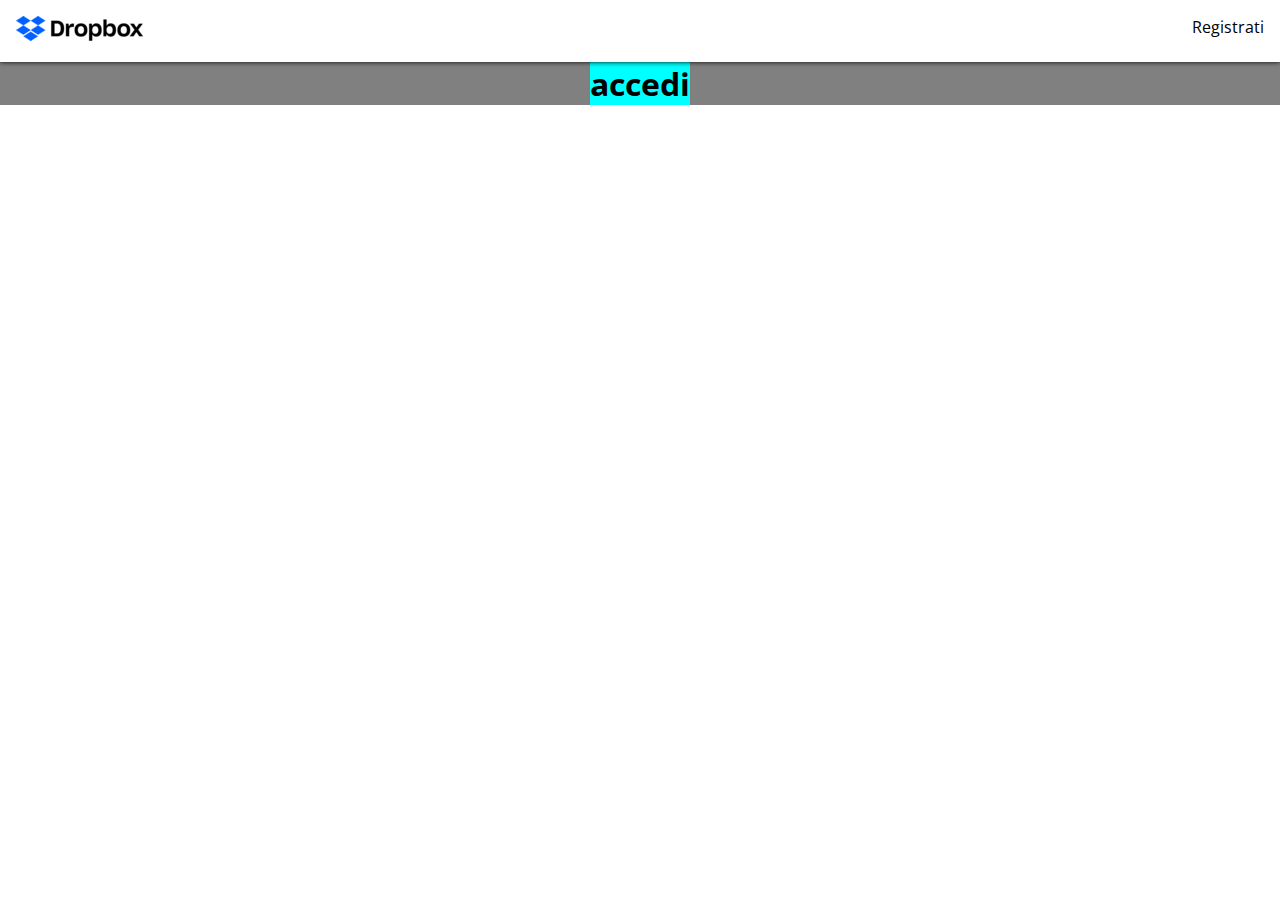
==== login.html @ 23dd3988 "fix/ add hover +login page" ====
<!DOCTYPE html>
<html lang="en">
<head>
    <meta charset="UTF-8">
    <meta name="viewport" content="width=device-width, initial-scale=1.0">
    <title>db login</title>

    <link rel="stylesheet" href="./assets/style/login.css">
    <!-- style -->

    <link rel="preconnect" href="https://fonts.googleapis.com">
    <link rel="preconnect" href="https://fonts.gstatic.com" crossorigin>
    <link href="https://fonts.googleapis.com/css2?family=Open+Sans:wght@300;400;500;700&display=swap" rel="stylesheet">
    <!-- /google fonts -->

    <link rel="stylesheet" href="https://cdnjs.cloudflare.com/ajax/libs/font-awesome/6.4.0/css/all.min.css" integrity="sha512-iecdLmaskl7CVkqkXNQ/ZH/XLlvWZOJyj7Yy7tcenmpD1ypASozpmT/E0iPtmFIB46ZmdtAc9eNBvH0H/ZpiBw==" crossorigin="anonymous" referrerpolicy="no-referrer" />
    <!-- fontawesome -->
</head>
<body>
    <header>
        <div class="d-flex space_btw">
            
            <div class="left">
                <a href="./index.html">
                    <img  src="./assets/img/logo-small.png" alt="">
                    
                </a>
            </a>
            </div>

            <div class="right">
                <a href="#">Registrati</a>
            </div>
        </div>
    </header>

    <main>
        <section>
            <div class="box">
                <div class="login">
                    <h1>accedi </h1>
                    
                </div>
            </div>
        </section>
    </main>
    
</body>
</html>
---- assets/style/login.css ----
*{
    margin: 0;
    padding: 0;
    box-sizing: border-box;
}

body{
    font-family: 'Open Sans', sans-serif;
   
}

header{
    box-shadow: 0 0 5px;
    padding: 1rem;
    position: sticky;
    background-color: white;
}

a{
    text-decoration: none;
}

header a{
    color: black;
}
/* #region utility */
.box{
    margin: auto;
    display: flex;
    justify-content: center;
    align-items: center;
    background-color: gray;
}
.login{

    background-color: aqua;
}
/* flex */
.d-flex{
    display: flex;
}

.justify-content-center{
    justify-content: center;
} 
.align-items-center {
    align-items: center;
}

.space_btw{
    justify-content: space-between;
}

/* #endregion utility */

.right:hover{
    border-bottom: 1px solid;
   
}
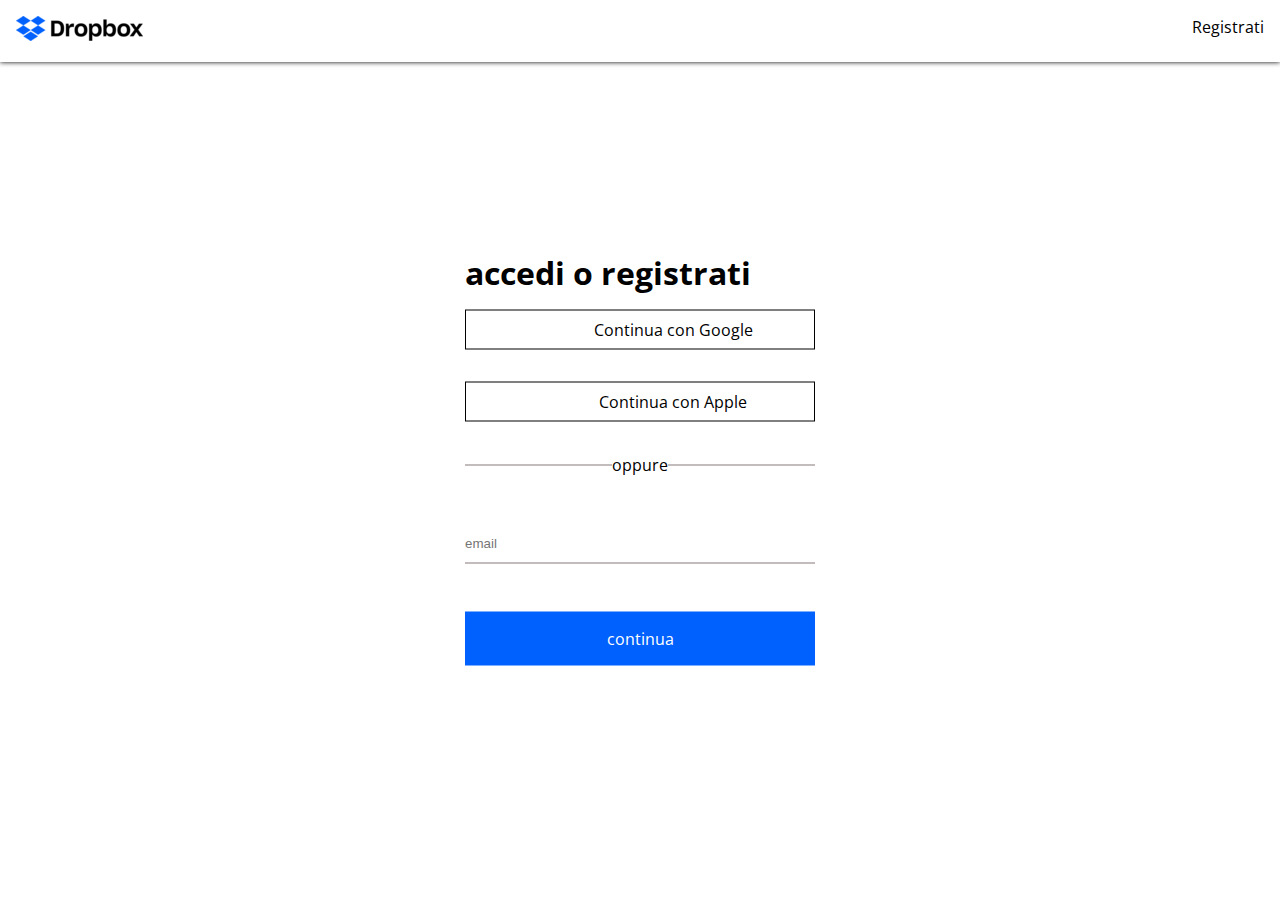
==== commit 6f2935c0: "fix+ login page need footer" ====
--- a/login.html
+++ b/login.html
@@ -38,9 +38,44 @@
         <section>
             <div class="box">
                 <div class="login">
-                    <h1>accedi </h1>
+                    <h1>accedi o registrati </h1>
                     
-                </div>
+                    <div class="mb-2 btn btn-continua">
+                        <div class="box-login">
+                            <div class="box-left">
+                                <i class="fa-brands fa-google"></i> 
+                            </div>
+                            <div class="box-right">
+                                <a href="#">Continua con Google</a>
+                            </div>
+                            
+                        </div>
+                    </div>
+                    
+                    <div class="mb-2 btn btn-continua">
+                        <div class="box-login">
+                            <div class="box-left">
+                                <i class="fa-brands fa-apple"></i>
+                            </div>
+                            <div class="box-right">
+                                <a href="#">Continua con Apple</a>
+                            </div>
+                            
+                        </div>
+                      
+                    </div>
+                    <div class=" pb-3 container">
+                        <div class="linea"></div>
+                            <span>oppure</span>
+                        <div class="linea"></div>
+                    </div>
+
+                    <div class="pb-3 user-box">
+                        <input type="text" placeholder="email">
+                    </div>
+                    <div class="btn-primary">
+                        <a href="#"> continua</a>
+                    </div>
             </div>
         </section>
     </main>
--- a/assets/style/login.css
+++ b/assets/style/login.css
@@ -25,16 +25,36 @@
 }
 /* #region utility */
 .box{
-    margin: auto;
+    position: absolute;
+    top: 50%;
+    left: 50%;
+    transform: translate(-50%, -50%);
+}
+.box-login{
     display: flex;
-    justify-content: center;
+   
     align-items: center;
-    background-color: gray;
 }
+
 .login{
+    width: 350px;
+}
+.login h1{
+    margin: 1rem 0;
+}
+.box-left{
+    width: 20%;
+}
+.box-left>i{
+    text-align: left;
+}
 
-    background-color: aqua;
+.box-right{
+    width: 80%;
+    text-align: center;
 }
+
+
 /* flex */
 .d-flex{
     display: flex;
@@ -56,4 +76,49 @@
 .right:hover{
     border-bottom: 1px solid;
    
+}
+
+.btn{
+    border: 1px solid black;
+    padding: 0.5rem;
+}
+.btn-continua a{
+    color: black;
+}
+
+.mb-2{
+    margin-bottom: 2rem;
+}
+.pb-3{
+    padding-bottom: 3rem;
+}
+
+.linea{
+    
+    height: 1px;
+    width: 100%;
+    background-color: #857b7b;
+
+}
+.container{
+    display: flex;
+    justify-content: center;
+    align-items: center;
+}
+.user-box input{
+    border: none;
+    width: 100%;
+    height: 40px;
+    border-bottom: 1px solid #857b7b;
+
+}
+
+.btn-primary{
+    background-color: #0061ff;
+    padding: 1rem;
+    text-align: center;
+}
+
+.btn-primary a{
+    color: white;
 }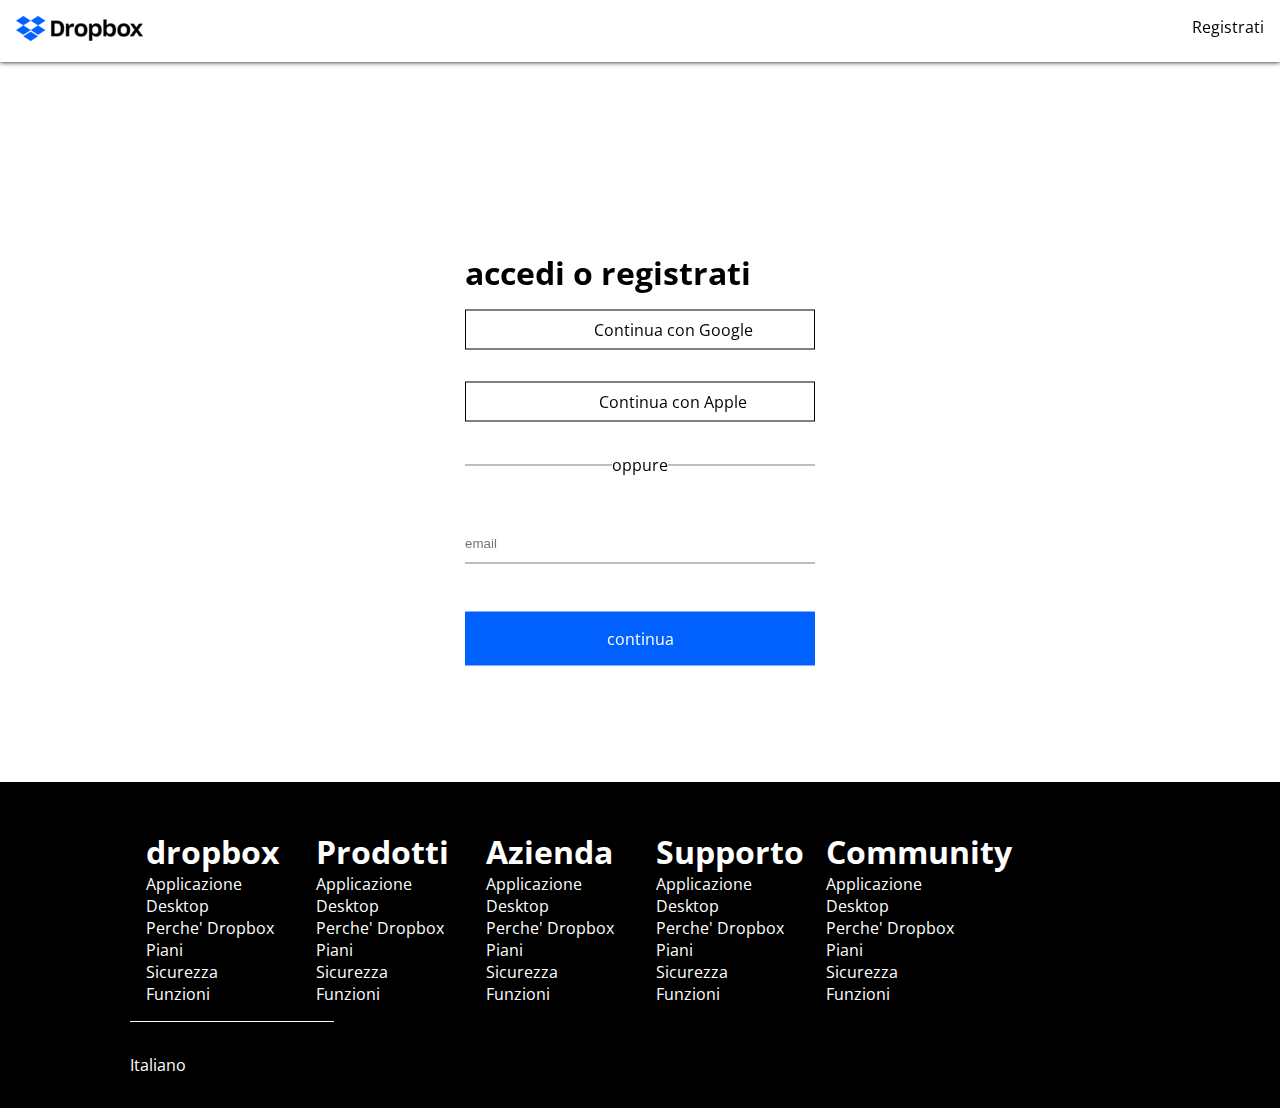
==== commit d29861cb: "add header to login" ====
--- a/login.html
+++ b/login.html
@@ -51,6 +51,7 @@
                             
                         </div>
                     </div>
+                    <!-- /login google -->
                     
                     <div class="mb-2 btn btn-continua">
                         <div class="box-login">
@@ -64,6 +65,7 @@
                         </div>
                       
                     </div>
+                     <!-- /login apple -->
                     <div class=" pb-3 container">
                         <div class="linea"></div>
                             <span>oppure</span>
@@ -76,9 +78,91 @@
                     <div class="btn-primary">
                         <a href="#"> continua</a>
                     </div>
-            </div>
+                </div>
+                <!-- /login -->
         </section>
     </main>
+
+    <footer>
+        <div class="container_avg">
+            <div class="row d-flex justify-content-between">
+                <div class="col-2">
+                    <div class="card mt-3">
+                        <h1>dropbox</h1>
+                        <ul class="list-unstyled">
+                            <li><a href="#">Applicazione Desktop</a></li>
+                            <li><a href="#">Perche' Dropbox</a></li>
+                            <li><a href="#">Piani</a></li>
+                            <li><a href="#">Sicurezza</a></li>
+                            <li><a href="#">Funzioni</a></li>
+                        </ul>
+                    </div>
+                    <!-- /card -->
+                </div>
+                <div class="col-2">
+                    <div class="card mt-3">
+                        <h1>Prodotti</h1>
+                        <ul class="list-unstyled">
+                            <li><a href="#">Applicazione Desktop</a></li>
+                            <li><a href="#">Perche' Dropbox</a></li>
+                            <li><a href="#">Piani</a></li>
+                            <li><a href="#">Sicurezza</a></li>
+                            <li><a href="#">Funzioni</a></li>
+                        </ul>
+                    </div>
+                     <!-- /card -->
+                </div>
+                <div class="col-2">
+                    <div class="card mt-3">
+                        <h1>Azienda</h1>
+                        <ul class="list-unstyled">
+                            <li><a href="#">Applicazione Desktop</a></li>
+                            <li><a href="#">Perche' Dropbox</a></li>
+                            <li><a href="#">Piani</a></li>
+                            <li><a href="#">Sicurezza</a></li>
+                            <li><a href="#">Funzioni</a></li>
+                        </ul>
+                    </div>
+                     <!-- /card -->
+                </div>
+                <div class="col-2">
+                    <div class="card mt-3">
+                        <h1>Supporto</h1>
+                        <ul class="list-unstyled">
+                            <li><a href="#">Applicazione Desktop</a></li>
+                            <li><a href="#">Perche' Dropbox</a></li>
+                            <li><a href="#">Piani</a></li>
+                            <li><a href="#">Sicurezza</a></li>
+                            <li><a href="#">Funzioni</a></li>
+                        </ul>
+                    </div>
+                     <!-- /card -->
+                </div>
+                <div class="col-2">
+                    <div class="card mt-3">
+                        <h1>Community</h1>
+                        <ul class="list-unstyled">
+                            <li><a href="#">Applicazione Desktop</a></li>
+                            <li><a href="#">Perche' Dropbox</a></li>
+                            <li><a href="#">Piani</a></li>
+                            <li><a href="#">Sicurezza</a></li>
+                            <li><a href="#">Funzioni</a></li>
+                        </ul>
+                    </div>
+                     <!-- /card -->
+                </div>
+            </div>
+            <div class="separatore_footer">
+                <span>
+                    <i class="fa-solid fa-earth-america"></i>
+                </span>
+                <span>Italiano</span>
+                <span>
+                    <i class="fa-solid fa-sort-up"></i>
+                </span>
+            </div>
+        </div>
+    </footer>
     
 </body>
 </html>--- a/assets/style/login.css
+++ b/assets/style/login.css
@@ -1,3 +1,4 @@
+/* #region common */
 *{
     margin: 0;
     padding: 0;
@@ -8,11 +9,15 @@
     font-family: 'Open Sans', sans-serif;
    
 }
-
+main{
+    height: 80vh;
+}
 header{
     box-shadow: 0 0 5px;
     padding: 1rem;
     position: sticky;
+    top: 0;
+    left: 0;
     background-color: white;
 }
 
@@ -23,7 +28,16 @@
 header a{
     color: black;
 }
-/* #region utility */
+footer{
+    background-color: black;
+    color: white;
+}
+footer a{
+    color: white;
+}
+/* #endregion common */
+
+/* #region main */
 .box{
     position: absolute;
     top: 50%;
@@ -54,6 +68,64 @@
     text-align: center;
 }
 
+.right:hover{
+    border-bottom: 1px solid;
+   
+}
+
+.btn{
+    border: 1px solid black;
+    padding: 0.5rem;
+}
+.linea{
+    height: 1px;
+    width: 100%;
+    background-color: #857b7b;
+
+}
+.btn-continua a{
+    color: black;
+}
+
+.user-box input{
+    border: none;
+    width: 100%;
+    height: 40px;
+    border-bottom: 1px solid #857b7b;
+
+}
+
+.btn-primary{
+    background-color: #0061ff;
+    padding: 1rem;
+    text-align: center;
+}
+
+.btn-primary a{
+    color: white;
+}
+
+.btn-primary:hover{
+    background-color: #0192CE ;
+}
+/* #endregion main */
+
+/* #region footer */
+
+.separatore_footer{
+    width: 20%;
+    border-top: 1px solid white;
+    padding: 2rem 2rem 2rem 0;
+}
+
+.card{
+    margin: 1rem;
+    
+}
+/* #endregion footer */
+
+/* #region utility */
+
 
 /* flex */
 .d-flex{
@@ -73,52 +145,39 @@
 
 /* #endregion utility */
 
-.right:hover{
-    border-bottom: 1px solid;
-   
-}
-
-.btn{
-    border: 1px solid black;
-    padding: 0.5rem;
-}
-.btn-continua a{
-    color: black;
-}
-
+/* margin */
 .mb-2{
     margin-bottom: 2rem;
 }
+
+.mt-3{
+    margin-top: 3rem;
+}
+/* padding */
 .pb-3{
     padding-bottom: 3rem;
 }
 
-.linea{
-    
-    height: 1px;
-    width: 100%;
-    background-color: #857b7b;
-
+/* list */
+.list-unstyled {
+    list-style: none;
 }
+/* container */
 .container{
     display: flex;
     justify-content: center;
     align-items: center;
 }
-.user-box input{
-    border: none;
-    width: 100%;
-    height: 40px;
-    border-bottom: 1px solid #857b7b;
 
+
+.container_avg{
+    max-width: 1020px;
+    width: 80%;
+    margin: 0 auto;
+}
+/* col- */
+.col-2{
+    width: calc(100%/12*2);
 }
 
-.btn-primary{
-    background-color: #0061ff;
-    padding: 1rem;
-    text-align: center;
-}
 
-.btn-primary a{
-    color: white;
-}